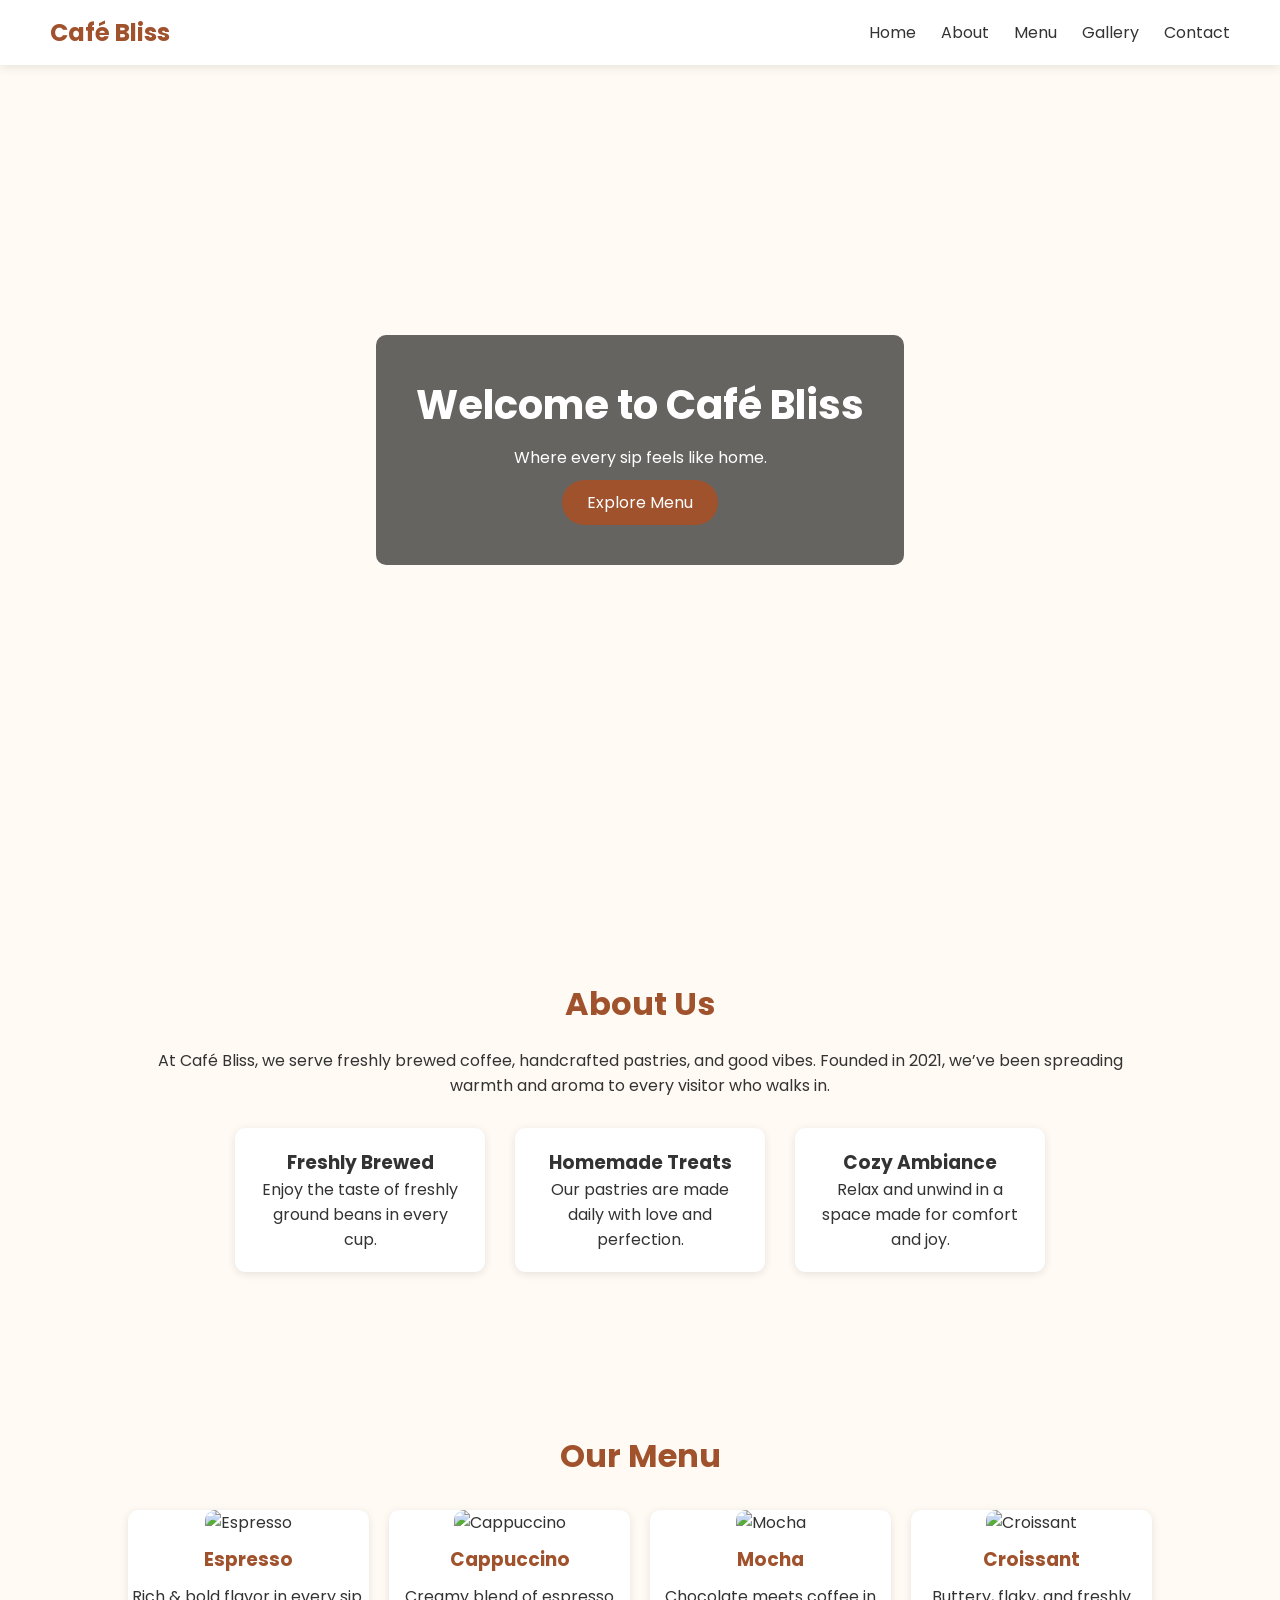
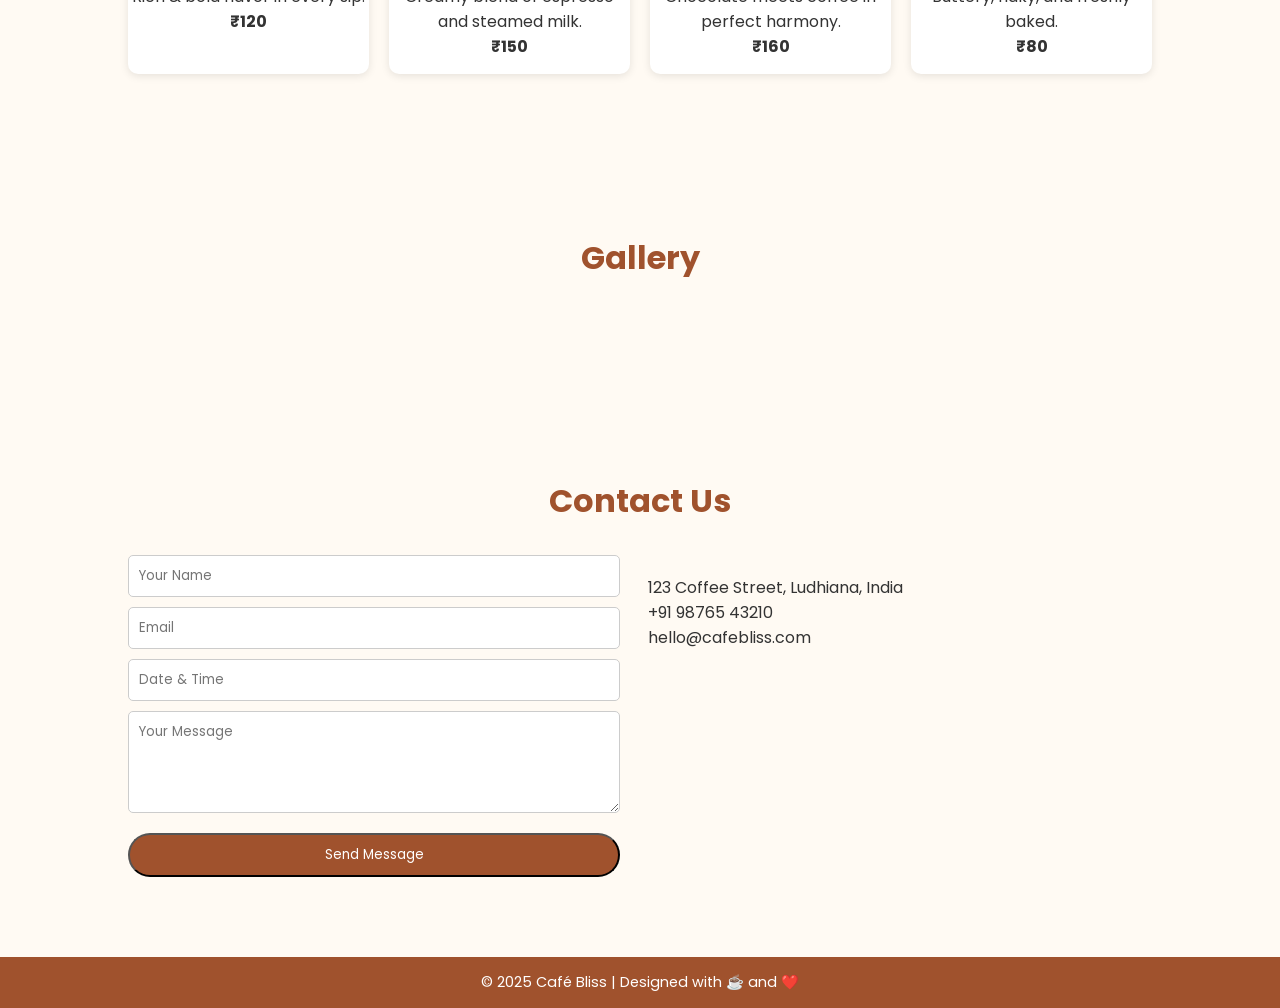
==== index.html @ fb198d28 "Add files via upload" ====
<!DOCTYPE html>
<html lang="en">
<head>
  <meta charset="UTF-8" />
  <meta name="viewport" content="width=device-width, initial-scale=1.0" />
  <title>Café Bliss | Taste the Happiness</title>
  <link rel="stylesheet" href="style.css" />
  <script src="script.js" defer></script>
  <link href="https://fonts.googleapis.com/css2?family=Poppins:wght@300;500;700&display=swap" rel="stylesheet">
  <script src="https://kit.fontawesome.com/a076d05399.js" crossorigin="anonymous"></script>
</head>
<body>

  <!-- Navbar -->
  <header>
    <nav class="navbar">
      <h1 class="logo">Café Bliss</h1>
      <ul class="nav-links">
        <li><a href="#home">Home</a></li>
        <li><a href="#about">About</a></li>
        <li><a href="#menu">Menu</a></li>
        <li><a href="#gallery">Gallery</a></li>
        <li><a href="#contact">Contact</a></li>
      </ul>
    </nav>
  </header>

  <!-- Hero Section -->
  <section id="home" class="hero">
    <div class="hero-content">
      <h2>Welcome to Café Bliss</h2>
      <p>Where every sip feels like home.</p>
      <a href="#menu" class="btn">Explore Menu</a>
    </div>
  </section>

  <!-- About Section -->
  <section id="about" class="about">
    <h2>About Us</h2>
    <p>At Café Bliss, we serve freshly brewed coffee, handcrafted pastries, and good vibes. Founded in 2021, we’ve been spreading warmth and aroma to every visitor who walks in.</p>

    <div class="features">
      <div class="feature">
        <i class="fas fa-coffee"></i>
        <h3>Freshly Brewed</h3>
        <p>Enjoy the taste of freshly ground beans in every cup.</p>
      </div>
      <div class="feature">
        <i class="fas fa-bread-slice"></i>
        <h3>Homemade Treats</h3>
        <p>Our pastries are made daily with love and perfection.</p>
      </div>
      <div class="feature">
        <i class="fas fa-heart"></i>
        <h3>Cozy Ambiance</h3>
        <p>Relax and unwind in a space made for comfort and joy.</p>
      </div>
    </div>
  </section>

  <!-- Menu Section -->
  <section id="menu" class="menu">
    <h2>Our Menu</h2>
    <div class="menu-items">
      <div class="menu-card">
        <img src="https://images.unsplash.com/photo-1511920170033-f8396924c348?w=600" alt="Espresso">
        <h3>Espresso</h3>
        <p>Rich & bold flavor in every sip.</p>
        <span>₹120</span>
      </div>
      <div class="menu-card">
        <img src="https://images.unsplash.com/photo-1509042239860-f550ce710b93?w=600" alt="Cappuccino">
        <h3>Cappuccino</h3>
        <p>Creamy blend of espresso and steamed milk.</p>
        <span>₹150</span>
      </div>
      <div class="menu-card">
        <img src="https://images.unsplash.com/photo-1498804103079-a6351b050096?w=600" alt="Mocha">
        <h3>Mocha</h3>
        <p>Chocolate meets coffee in perfect harmony.</p>
        <span>₹160</span>
      </div>
      <div class="menu-card">
        <img src="https://images.unsplash.com/photo-1608198093002-ad4e005484b7?w=600" alt="Croissant">

        <h3>Croissant</h3>
        <p>Buttery, flaky, and freshly baked.</p>
        <span>₹80</span>
      </div>
    </div>
  </section>

  <!-- Gallery Section -->
  <section id="gallery" class="gallery">
    <h2>Gallery</h2>
    <div class="gallery-grid">
      <img src="https://images.unsplash.com/photo-1495474472287-4d71bcdd2085?w=600" alt="">
      <img src="https://images.unsplash.com/photo-1509042239860-f550ce710b93?w=600" alt="">
      <img src="https://images.unsplash.com/photo-1470337458703-46ad1756a187?w=600" alt="">
      <img src="https://images.unsplash.com/photo-1555396273-367ea4eb4db5?w=600" alt="">
    </div>
  </section>

  <!-- Contact Section -->
  <section id="contact" class="contact">
    <h2>Contact Us</h2>
    <div class="contact-container">
      <form class="contact-form">
        <input type="text" placeholder="Your Name" required>
        <input type="email" placeholder="Email" required>
        <input type="text" placeholder="Date & Time" required>
        <textarea placeholder="Your Message" rows="4"></textarea>
        <button type="submit" class="btn">Send Message</button>
      </form>

      <div class="contact-info">
        <p><i class="fas fa-map-marker-alt"></i> 123 Coffee Street, Ludhiana, India</p>
        <p><i class="fas fa-phone"></i> +91 98765 43210</p>
        <p><i class="fas fa-envelope"></i> hello@cafebliss.com</p>
      </div>
    </div>
  </section>

  <!-- Footer -->
  <footer>
    <p>© 2025 Café Bliss | Designed with ☕ and ❤️</p>
  </footer>

</body>
</html>
---- style.css ----
* {
  margin: 0;
  padding: 0;
  box-sizing: border-box;
  font-family: 'Poppins', sans-serif;
}

body {
  color: #333;
  background: #fffaf3;
}

/* Navbar */
header {
  position: fixed;
  width: 100%;
  background: #fff;
  box-shadow: 0 2px 10px rgba(0,0,0,0.1);
  z-index: 10;
}

.navbar {
  display: flex;
  justify-content: space-between;
  align-items: center;
  padding: 15px 50px;
}

.logo {
  font-size: 1.5em;
  color: #a0522d;
  font-weight: 700;
}

.nav-links {
  list-style: none;
  display: flex;
  gap: 25px;
}

.nav-links a {
  text-decoration: none;
  color: #333;
  transition: 0.3s;
}

.nav-links a:hover {
  color: #a0522d;
}

/* Hero */
.hero {
  background: url('https://images.unsplash.com/photo-1509042239860-f550ce710b93?w=1600') center/cover no-repeat;
  height: 100vh;
  display: flex;
  align-items: center;
  justify-content: center;
  text-align: center;
  color: #fff;
}

.hero-content {
  background: rgba(0,0,0,0.6);
  padding: 40px;
  border-radius: 10px;
}

.hero h2 {
  font-size: 2.5em;
  margin-bottom: 10px;
}

.btn {
  display: inline-block;
  background: #a0522d;
  color: #fff;
  padding: 10px 25px;
  border-radius: 25px;
  text-decoration: none;
  margin-top: 10px;
  transition: 0.3s;
}

.btn:hover {
  background: #8b4513;
}

/* About */
.about, .menu, .gallery, .contact {
  padding: 80px 10%;
  text-align: center;
}

.about h2, .menu h2, .gallery h2, .contact h2 {
  font-size: 2em;
  color: #a0522d;
  margin-bottom: 20px;
}

.features {
  display: flex;
  justify-content: center;
  gap: 30px;
  margin-top: 30px;
  flex-wrap: wrap;
}

.feature {
  background: #fff;
  padding: 20px;
  border-radius: 10px;
  width: 250px;
  box-shadow: 0 2px 8px rgba(0,0,0,0.1);
}

.feature i {
  font-size: 2em;
  color: #a0522d;
  margin-bottom: 10px;
}

/* Menu */
.menu-items {
  display: grid;
  grid-template-columns: repeat(auto-fit, minmax(220px, 1fr));
  gap: 20px;
  margin-top: 30px;
}

.menu-card {
  background: #fff;
  border-radius: 10px;
  padding-bottom: 15px;
  box-shadow: 0 2px 8px rgba(0,0,0,0.1);
}

.menu-card img {
  width: 100%;
  border-radius: 10px 10px 0 0;
  height: 200px;
  object-fit: cover;
}

.menu-card h3 {
  margin: 10px 0;
  color: #a0522d;
}

.menu-card span {
  font-weight: bold;
  color: #333;
}

/* Gallery */
.gallery-grid {
  display: grid;
  grid-template-columns: repeat(auto-fit, minmax(250px, 1fr));
  gap: 15px;
}

.gallery-grid img {
  width: 100%;
  border-radius: 10px;
  transition: transform 0.3s ease;
}

.gallery-grid img:hover {
  transform: scale(1.05);
}

/* Contact */
.contact-container {
  display: flex;
  flex-wrap: wrap;
  justify-content: space-between;
  margin-top: 30px;
}

.contact-form {
  flex: 1;
  min-width: 300px;
  display: flex;
  flex-direction: column;
  gap: 10px;
}

.contact-form input, .contact-form textarea {
  padding: 10px;
  border-radius: 5px;
  border: 1px solid #ccc;
}

.contact-info {
  flex: 1;
  min-width: 250px;
  padding: 20px;
  text-align: left;
}

.contact-info i {
  color: #a0522d;
  margin-right: 8px;
}

/* Footer */
footer {
  background: #a0522d;
  color: #fff;
  text-align: center;
  padding: 15px;
  font-size: 0.9em;
}
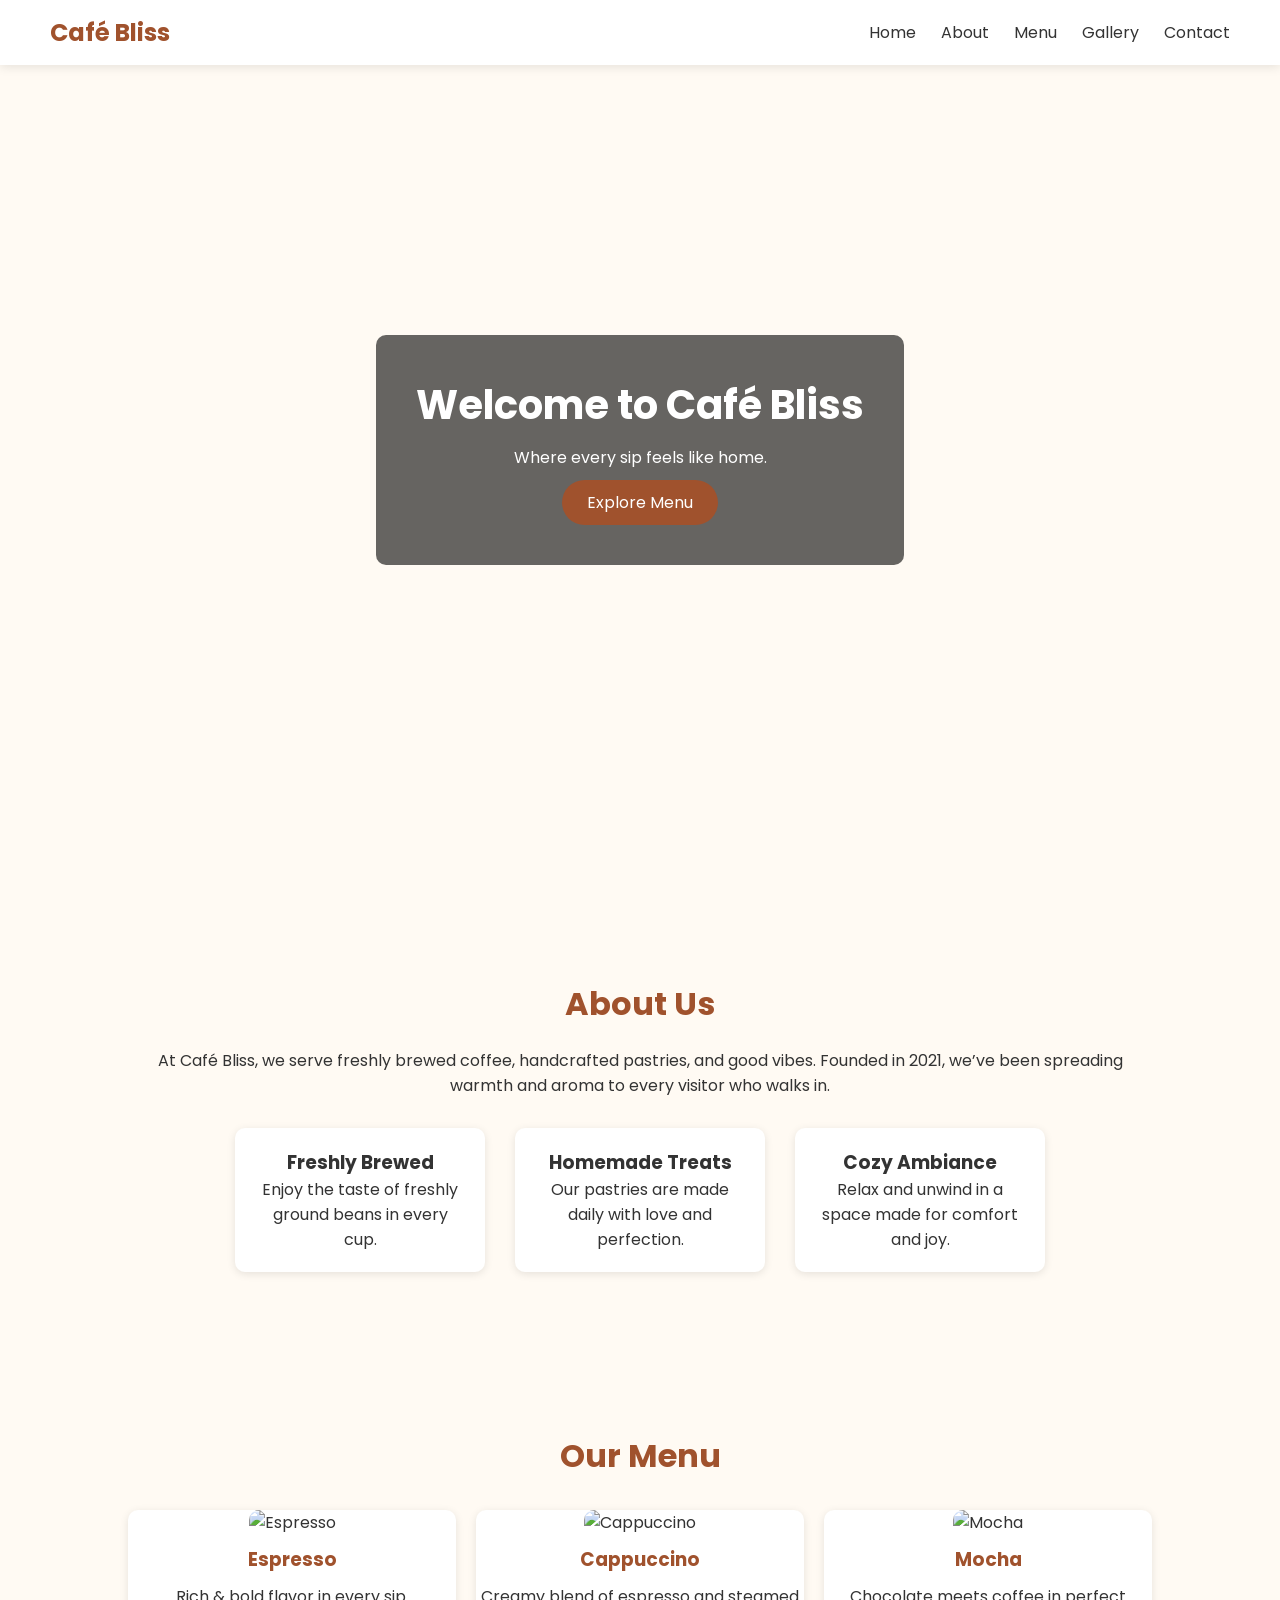
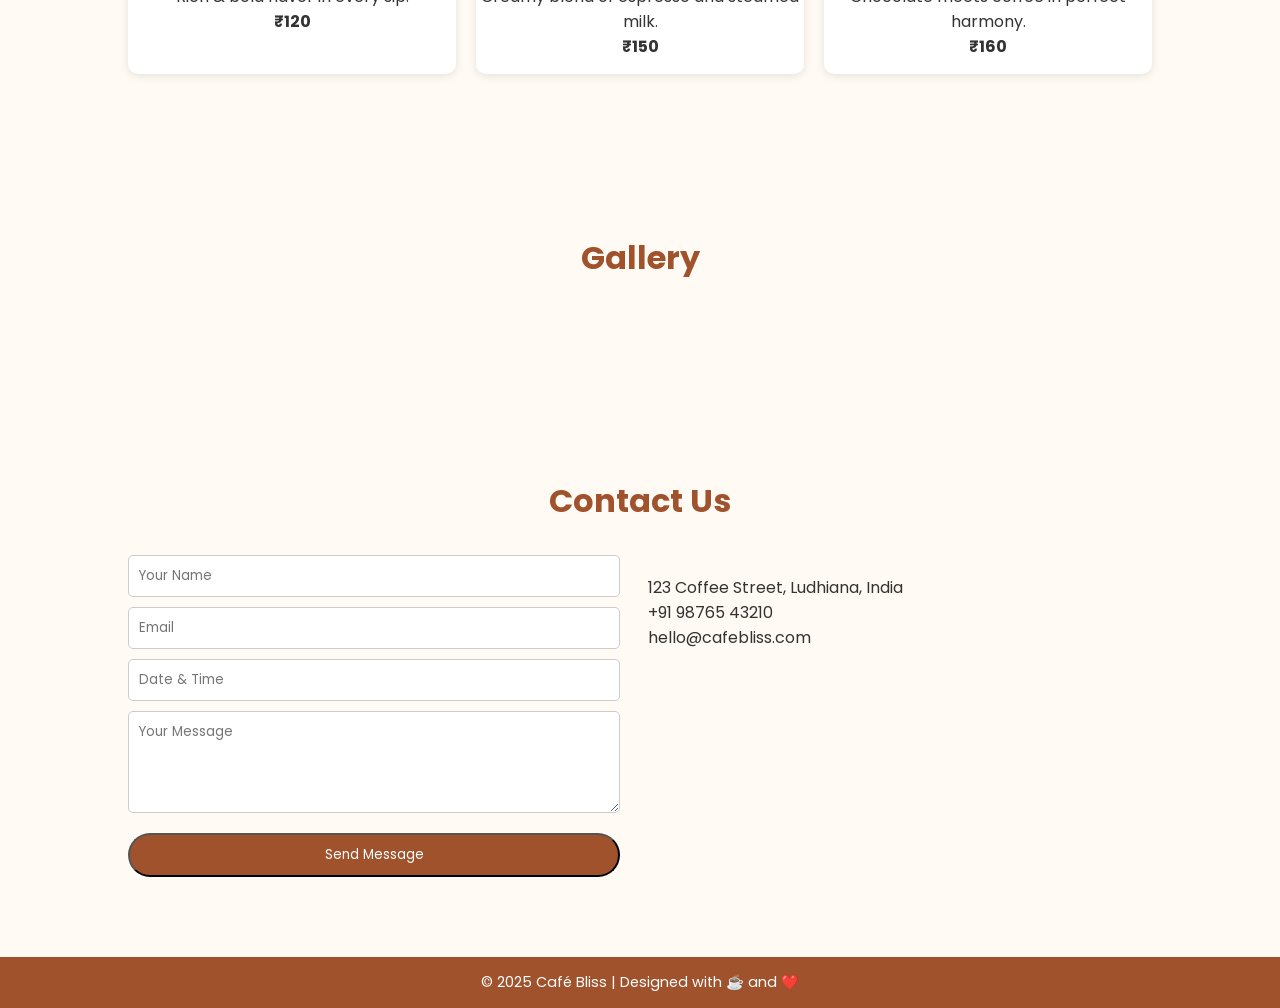
==== commit bc562519: "Fix HTML encoding issues in index.html" ====
--- a/index.html
+++ b/index.html
@@ -80,13 +80,14 @@
         <p>Chocolate meets coffee in perfect harmony.</p>
         <span>₹160</span>
       </div>
-      <div class="menu-card">
-        <img src="https://images.unsplash.com/photo-1608198093002-ad4e005484b7?w=600" alt="Croissant">
+     <!-- <div class="menu-card">
+       <img src="https://share.google/PkpKDsMIJX47ZQ13g" alt="Croissant">
+
 
         <h3>Croissant</h3>
         <p>Buttery, flaky, and freshly baked.</p>
         <span>₹80</span>
-      </div>
+      </div> -->
     </div>
   </section>
 
@@ -128,3 +129,6 @@
 
 </body>
 </html>
+
+
+
